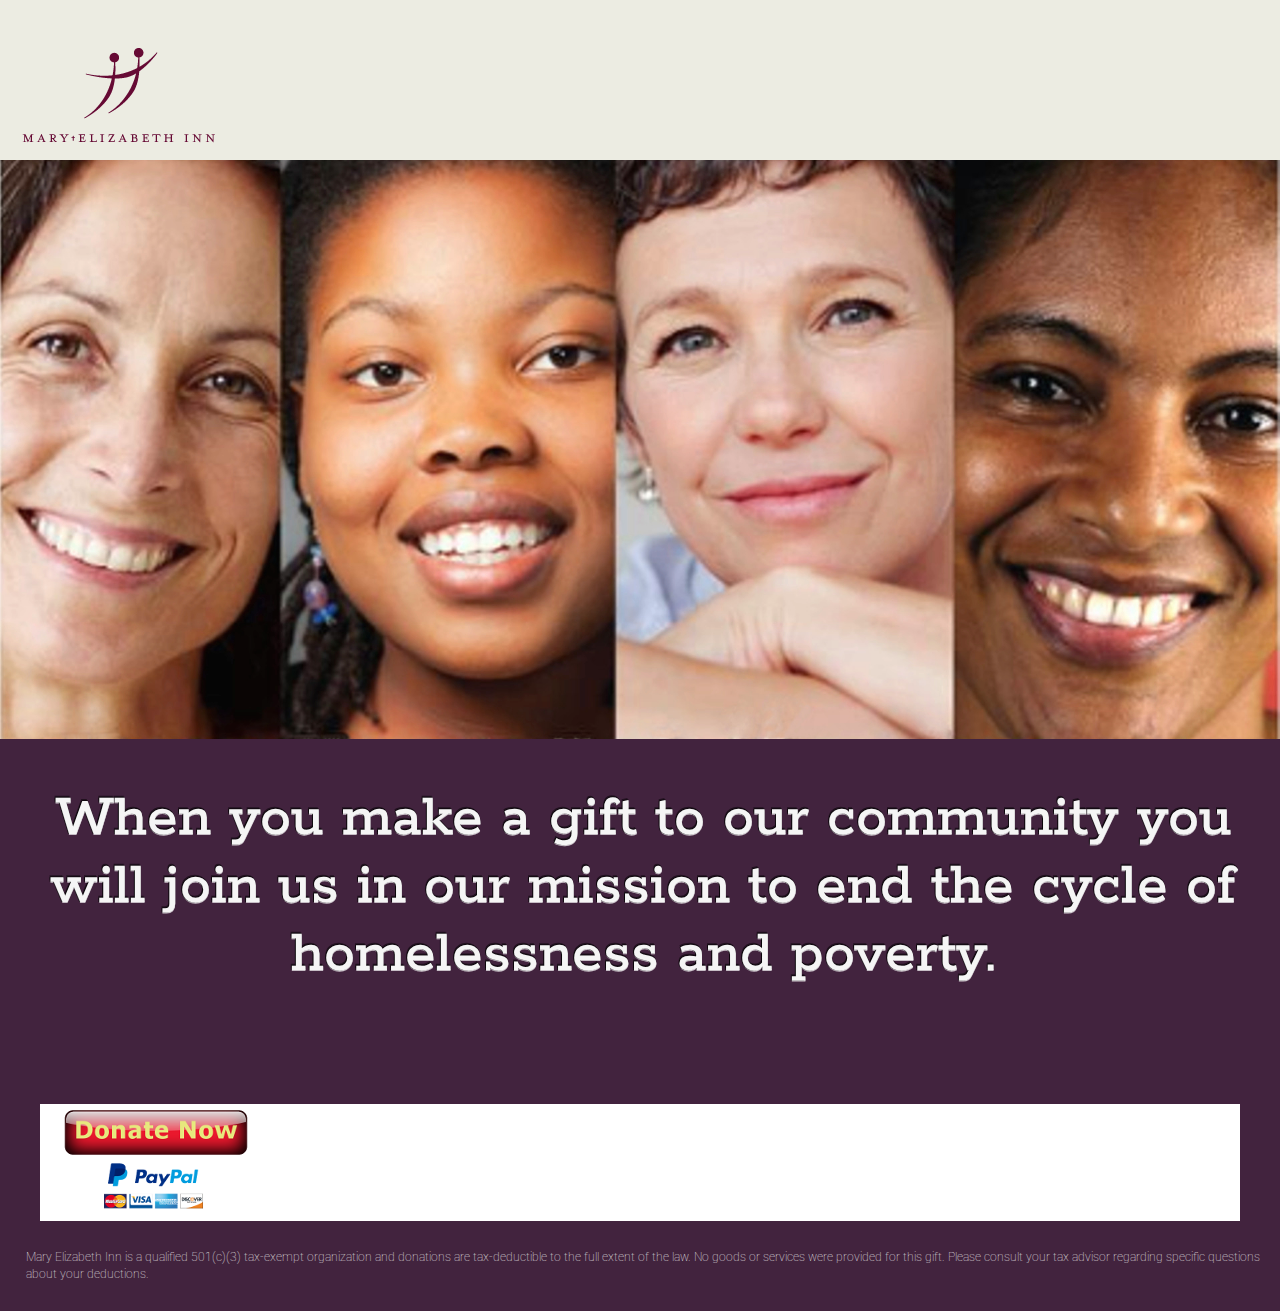
==== landingIndex.html @ c305aa5c "finalAdjustments" ====
<!doctype html>
<html lang="en">
  <head runat="server">
    <meta charset="utf-8">
    <meta http-equiv="X-UA-Compatible" content="IE=edge">
    <meta name="viewport" content="width=device-width, initial-scale=1.0">
    <script src="http://html5shim.googlecode.com/svn/trunk/html5.js"></script>
    <title>Donate - Mary Elizabeth Inn</title>
    <link rel="stylesheet" href="css/bootstrap.min.css">
    <link rel="stylesheet" href="css/landingStyles.css">
    <link href='https://fonts.googleapis.com/css?family=Roboto:400,100,300,500,700,900' rel='stylesheet' type='text/css'>
    <link href='https://fonts.googleapis.com/css?family=Rokkitt:700|Open+Sans' rel='stylesheet' type='text/css'>
    
  </head>



  <header>
    <nav id="header-nav" class="navbar navbar-fixed-top">
    <div class="container-fluid" >
      <div class="navbar-header">
         
            <a class="navbar-brand" href="/">
              <div class="logo-img"></div>
            </a>
      
      </div>          
    </div>
    </nav>
  </header>

<body id="offset">

<main>
 
   
  <figure class='full-width'>
    <img src="../images/Faces1920.png" alt="Mary Elizabeth Inn Faces">
   

  
  </figure>
  
</main>


   
  <div id="section" class="row">
  <div class="col-md-12 col-sm-12 col-xs-12">
  <h1 class="section-heading">When you make a gift to our community you will join us in our mission to end the cycle of homelessness and poverty.</h1>

  


  </div>
  </div>
         
  <div class="row donate">
  <div class="col-md-12 col-sm-12 col-xs-12">

            <form action="https://www.paypal.com/cgi-bin/webscr" method="post" target="_top">
            <input type="hidden" name="cmd" value="_s-xclick">
            <input type="hidden" name="hosted_button_id" value="EXMBUUDKUY8LY">
            <input type="image" src="../images/DonateButtonSM.png" border="0" name="submit" alt="PayPal - The safer, easier way to pay online!">
            <img alt="" border="0" src="https://www.paypalobjects.com/en_US/i/scr/pixel.gif" width="1" height="1">
            </form>

</div>
  </div>
  



  <section> 
            <p class="disclaimer">Mary Elizabeth Inn is a qualified 501(c)(3) tax-exempt organization and donations are tax-deductible to the full extent of the law. No goods or services were provided for this gift. Please consult your tax advisor regarding specific questions about your deductions.</p>
  </section>
</div>

  

  

  
    

</body>
  
<script>document.createElement("main");</script>

  <!-- jQuery (Bootstrap JS plugins depend on it) -->




  <script src="js/jquery-3.1.0.min.js"></script>
  <script src="js/bootstrap.min.js"></script>
  <script type="text/javascript" src="js/script.js"></script>

</html>
---- css/landingStyles.css ----
/** GLOBAL STYLES **/

* {
  box-sizing: border-box;
}

html, body{
    margin:0px;
    padding:0px;
}

body {
  

  background-color: #42233e;
  overflow-x: hidden;
  
}


img { 
  max-width: 100%; 
}

main {
  max-width: 1200px;
  margin-left: auto;
  margin-right: auto;
}

.full-width {
  width: 100vw;
  position: relative;
  left: 50%;
  right: 50%;
  margin-left: -50vw;
  margin-right: -50vw;
}

p, figure {
  margin: 15px 0;
}



.logo-img {
  background: url('../images/meiLogo200.png') no-repeat;
  width: 250px;
  height: 125px;
  margin: 25px 15px 10px 0;


}




#header-nav {
  background-color:#ecece2;
  border-radius: 0;
  border: 0;
}



#section{
  height:350px;
  padding:10px;
}

.donate{
  background-color:#ffffff;
  margin:auto;
  max-width:1200px;

}



/**

.bgimage {

background-size: 100%; 
max-width:100% \9;
height:auto;

}

.bgimage-inside{
padding-top:48%;

}
  
**/

h1.section-heading {
  font-family: 'Rokkitt';
  color:    #F5F5F5;
  text-shadow: rgba(0,0,0,0.7) -1px 0, rgba(0,0,0,0.5) 0 -1px, rgba(255,255,255,0.7) 0 1px, rgba(0,0,0,0.5) -1px -2px;;
 
  font-size: 62px;
  margin: 3px;
  z-index: 2;
  position: absolute;
  top: 65%;
  left: 0;
  right: 0;
  width: 100%;
  height: 26px;
  padding: 25px;
  margin-top: -5px; 
  text-align: center;
}

p.disclaimer {

  font-family:"Roboto";
  padding: 1% 1% 1% 2%;
  font-size:.85em;
  font-weight:100;
  color:  #f2f2f2;

}
.center-block {  
  display: inline-block;  
  margin-right: auto;  
  margin-left: auto;  
}  


form {
  align-content: center;
  display: inline-block;  
  margin-right: auto;  
  margin-left: auto;  

}

.donate{
  background-color:#ffffff;
  align-content: center;
  
}




/**
.section-lead {
  margin: 30px 0;
}

.section-paragraph {
  margin: 30px 0;
}



.navbar-ex1-collapse {
  width:120%;
}



.btn-lg {
  padding-top: 15px;
  font-size:2em;
  font-weight:900;
  font-family:"Roboto";
  color:white;
  border-radius:0;
  background-color: #5a3565;
  border: none;
  transition: all 0.5s;
  cursor: pointer;
  text-align: center;
  transition: all 0.5s;
  cursor: pointer;

}


.btn:focus, .btn:active:focus, .btn.active:focus {
    outline: 0 none;
}
 

.btn-primary:hover, .btn-primary:focus, .btn-primary:active, .btn-primary:active {
    background-color: #5a3565;
}
 
.btn-primary:active, .btn-primary.active {
    background-color: #5a3565;
    box-shadow: none;
}
.btn-lg span {
  cursor: pointer;
  display: inline-block;
  position: relative;
  transition: 0.5s;
  background-color: #5a3565;
}

.btn-lg span:after {
  content: '»';
  position: absolute;
  opacity: 0;
  top: 0;
  right: -20px;
  transition: 0.5s;
  background-color: #5a3565;
}

.btn-lg:hover span {
  padding-right: 25px;
  background-color: #5a3565;
}

.btn-primary:hover{
  background-color:#5a3565;
}

.btn-lg:hover span:after {
  opacity: 1;
  right: 0;
  background-color: #5a3565;
}  





h1 {
  margin-top: 5%;
  margin-bottom: 2%;
  font-size:2em;
  text-align:center;
  padding-top:60px;

}

p {
  
  margin-right: auto;
  margin-left: auto;
  margin-bottom: 0px;
  color: black;
  position: center;
  text-align:center;
  font-size:1.5em;

}





**/
/**
#box{
  width:500px;
  position:relative;
  margin:auto;

}

**/







@media only screen and (max-width: 1920px){

#offset{
  margin-top: 130px;
}

/**


.btn-lg span{
  margin-right: 75px;
  font-size:4em;
  



}
.btn-primary :active:hover {
  content: '»';
  right:10px;
  width:10px;
  position:relative;
  padding: 0 50px 0 50px;
  background-color:none;

  
  
}


.btn-lg span:after {
  content: '»';
  right:10px;
  width:10px;
  position:relative;
  padding: 0 50px 0 50px;
  background-color:none;

**/
  
}
.navbar-header {
  height:160px;
  padding-top: 1px;

}  

.container {
    width: 100%;

}    



.img-responsive{
  max-width:100%;
  padding: 40px 10px 15px 15px;
}



}



@media only screen and (max-width: 1200px)  {


#offset{
  margin-top: 90px;
}

.logo-img {
  background: url('../images/meiLogo200.png') no-repeat;
  width: 220px;
  height: 110px;
  margin: 2px 1px 2px 0;


}

.navbar-header {
  height:120px;
  padding-top: 5px;

}  

.navbar-brand{
  padding: 7px 7px 7px 5px;

}



h1.section-heading {
  font-family: 'Rokkitt';
  color:    #F5F5F5;
  text-shadow: rgba(0,0,0,0.7) -1px 0, rgba(0,0,0,0.5) 0 -1px, rgba(255,255,255,0.7) 0 1px, rgba(0,0,0,0.5) -1px -2px;;
  font-size: 2em;
  margin: 1px;
  z-index: 2;
  position: absolute;
  top: 65%;
  left: 0;
  right: 0;
  width: 100%;
  height: 26px;
  padding: 0;
  margin-top: -5px; 
  text-align: center;
}





.img-responsive{
  max-width:100%;
  padding: 20px 10px 15px 15px;
}




}





/**


#offset{
  margin-top: 120px;
}


.navbar-header {
  height:120px;
  padding-top: 10px;

}  

.container {
 width: 100%;
}    

.navbar-brand{
  height:12px;
  padding:1px 1px;
}


.logo-img{
  background: url('../images/meiLogo200.png') no-repeat;
  height:110px;
  width: 200px;
  margin: 1px 5px 1px 0;

}

.img-responsive{
  max-width:75%;
  padding: 1px 5px 0px 0px;
}


h1.section-heading {
    font-size: 3em;
}

}

**/
@media only screen and (max-width: 979px){  

h1.section-heading {
  font-family: 'Rokkitt';
  color:    #F5F5F5;
  text-shadow: rgba(0,0,0,0.7) -1px 0, rgba(0,0,0,0.5) 0 -1px, rgba(255,255,255,0.7) 0 1px, rgba(0,0,0,0.5) -1px -2px;;
 
  font-size: 300%;
  margin: 1px;
  z-index: 2;
  position: absolute;
  top: 65%;
  left: 0;
  right: 0;
  width: 100%;
  height: 26px;
  padding: 0;
  margin-top: -5px; 
  text-align: center;
}


}

/**
#offset{
  margin-top: 80px;
}

.navbar-brand{
  height:80px;
  padding:10px 5px;
}


.logo-img{
  background: url('../images/meiLogo125.png') no-repeat;
  height:110px;
  width: 200px;
  margin: 1px 5px 1px 0;

}
.img-responsive{
  max-width:100%;
  padding: 10px 10px 0px 0px;
}

.navbar-header {

  height:60px;
}

h1.section-heading {
    font-size: 2em;

}


}
**/


@media only screen and (max-width: 767px ){



h1.section-heading {
  font-family: 'Rokkitt';
  color:    #F5F5F5;
  text-shadow: rgba(0,0,0,0.7) -1px 0, rgba(0,0,0,0.5) 0 -1px, rgba(255,255,255,0.7) 0 1px, rgba(0,0,0,0.5) -1px -2px;;
 
  font-size: 1.8em;
  margin: 10px;
  z-index: 2;
  position: absolute;
  top: 65%;
  left: 0;
  right: 0;
  width: 100%;
  height: 26px;
  padding: 25px;
  margin-top: -5px; 
  text-align: center;
}

#section{
  height:150px;
  padding:5px;
}
p.disclaimer {

  font-family:"Roboto";
  padding: 1% 1% 1% 2%;
  font-size:.65em;
  font-weight:100;
  color:  #f2f2f2;

}




}
/**
#offset{
  margin-top: 80px;
}

.navbar-brand{
  height:80px;
  padding:10px 5px;
}


.logo-img{
  background: url('../images/meiLogo125.png') no-repeat;
  height:110px;
  width: 200px;
  margin: 1px 5px 1px 0;

}
.img-responsive{
  max-width:100%;
  padding: 10px 10px 0px 0px;
}

.navbar-header {

  height:60px;


h1.section-heading {
    font-size: 3em;

}


}

**/

@media only screen and (max-width: 480px){

p{
  font-size:3em;
  color:white;
}

#offset{
  margin-top: 90px;
}

.logo-img {
  background: url('../images/meiLogo154.png') no-repeat;
  width: 160px;
  height: 96px;
  margin: 2px 1px 2px 0;


}

.navbar-header {
  height:90px;
  padding-top: 1px;

}  

.navbar-brand{
  padding: 2px 2px 2px 3px;

}



h1.section-heading {
  font-family: 'Rokkitt';
  color:    #F5F5F5;
  text-shadow: rgba(0,0,0,0.7) -1px 0, rgba(0,0,0,0.5) 0 -1px, rgba(255,255,255,0.7) 0 1px, rgba(0,0,0,0.5) -1px -2px;;
 
  font-size: 1.7em;
  margin: 1px;
  z-index: 2;
  position: absolute;
  top: 65%;
  left: 0;
  right: 0;
  width: 100%;
  height: 26px;
  padding: 0;
  margin-top: -5px; 
  text-align: center;
}


#section{
  height:150px;
  padding:5px;
}
p.disclaimer {

  font-family:"Roboto";
  padding: 1% 1% 1% 2%;
  font-size:.65em;
  font-weight:100;
  color:  #f2f2f2;

}



.img-responsive{
  max-width:100%;
  padding: 20px 10px 15px 15px;
}



}


/**

#offset{
  margin-top: 80px;
}

.navbar-brand{
  height:80px;
  padding:10px 5px;
}


.logo-img{
  background: url('../images/meiLogo125.png') no-repeat;
  height:100px;
  width: 200px;
  margin: 1px 5px 1px 0;

}
.img-responsive{
  max-width:75%;
  padding: 10px 10px 0px 0px;
}

.navbar-header {

  height:60px;
}

h1.section-heading {
    font-size: 1.1em;

}


}**/

@media only screen and (max-width: 320px){


html{
  overflow:auto; 
}

#offset{
  margin-top: 92px;
}

.logo-img {
  background: url('../images/meiLogo154.png') no-repeat;
  width: 160px;
  height: 92px;
  margin: 0 1px 0 5px;


}

figure.full-width {
  margin-top: 0px;
}

.navbar-header {
  height:92px;
  width: 320px;
  margin-bottom:none;
  /**padding-top: 1px;**/

}  

#section{
  height:150px;
  padding:5px;
}

/**.navbar-brand{
  padding: 1px 2px 1px 3px;

}**/



h1.section-heading {
  font-family: 'Rokkitt';
  color:    #F5F5F5;
  text-shadow: rgba(0,0,0,0.7) -1px 0, rgba(0,0,0,0.5) 0 -1px, rgba(255,255,255,0.7) 0 1px, rgba(0,0,0,0.5) -1px -2px;;
  font-size: 1.3em;
  padding: 1px 1px 1px 1px;
  z-index: 2;
  position: relative;
  top: 65%;
  /**left: 0;
  right: 0;
  width: 100%;
  height: 26px;
  margin: 1px 1px 1px;
  margin-top: -5px; **/
  text-align: center;
}


p.disclaimer {

  font-family:"Roboto";
  padding: 1% 1% 1% 2%;
  font-size:.65em;
  font-weight:100;
  color:  #f2f2f2;

}


.img-responsive{
  max-width:100%;
  padding: 20px 10px 15px 15px;
}




}
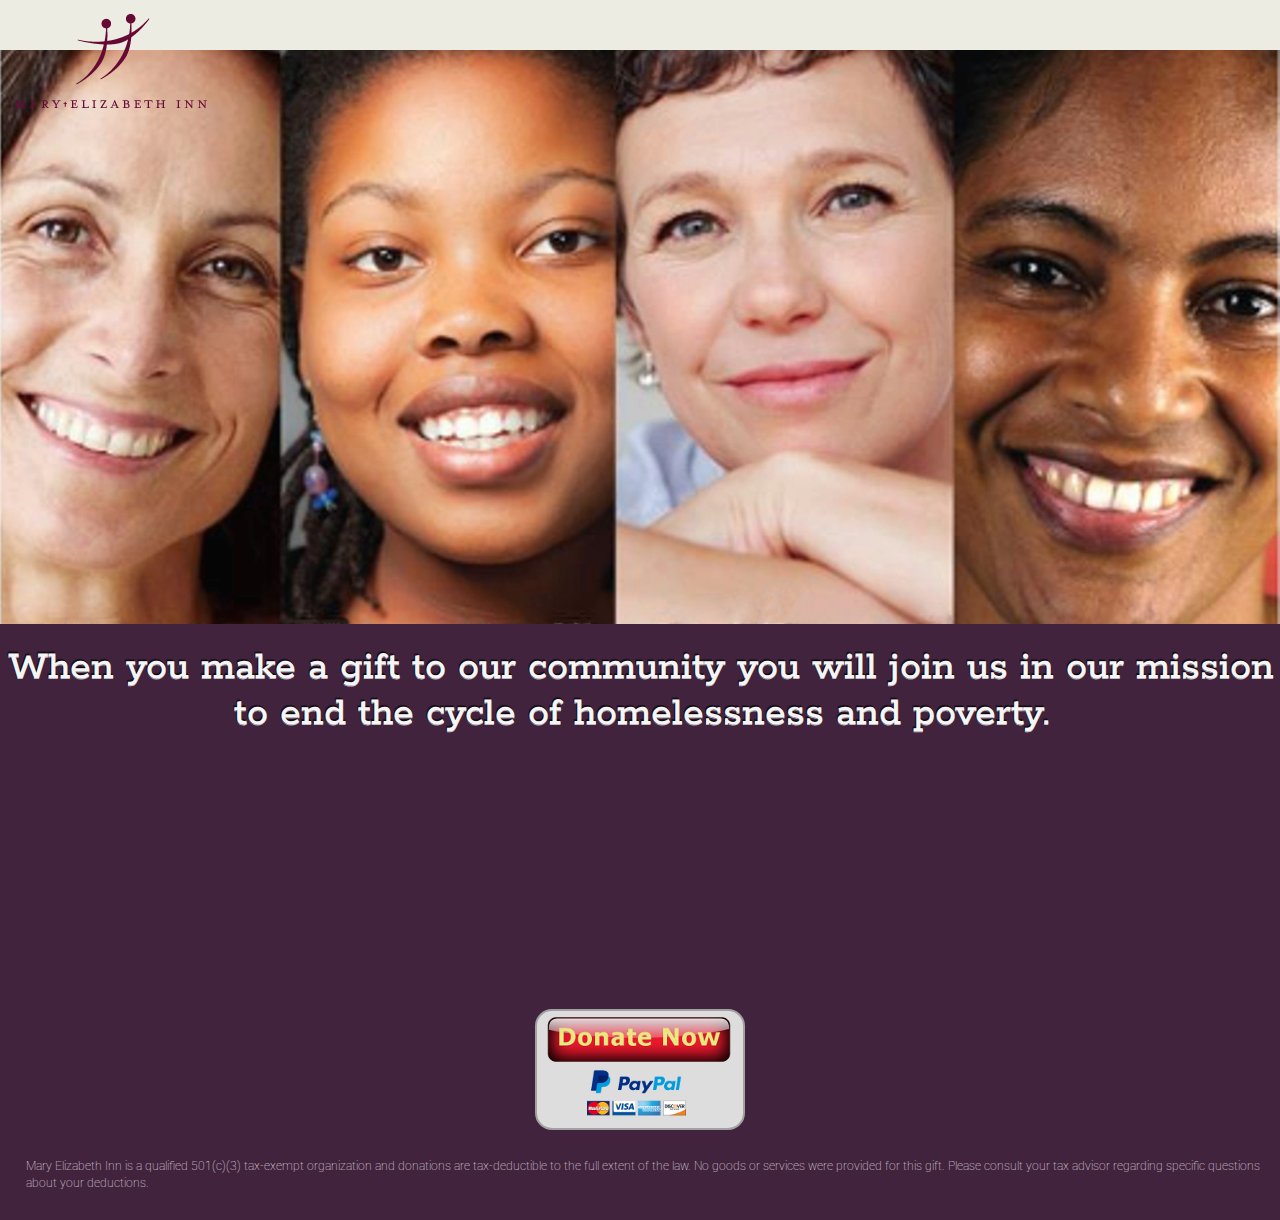
==== commit f82e140e: "version 1 08-30-16" ====
--- a/landingIndex.html
+++ b/landingIndex.html
@@ -4,7 +4,7 @@
     <meta charset="utf-8">
     <meta http-equiv="X-UA-Compatible" content="IE=edge">
     <meta name="viewport" content="width=device-width, initial-scale=1.0">
-    <script src="http://html5shim.googlecode.com/svn/trunk/html5.js"></script>
+    <!--<script src="http://html5shim.googlecode.com/svn/trunk/html5.js"></script>-->
     <title>Donate - Mary Elizabeth Inn</title>
     <link rel="stylesheet" href="css/bootstrap.min.css">
     <link rel="stylesheet" href="css/landingStyles.css">
@@ -31,22 +31,12 @@
 
 <body id="offset">
 
-<main>
- 
-   
-  <figure class='full-width'>
-    <img src="../images/Faces1920.png" alt="Mary Elizabeth Inn Faces">
-   
-
-  
-  </figure>
-  
-</main>
+<main><figure class='full-width'><img src="../images/Faces1920.png" alt="Mary Elizabeth Inn Faces"></figure></main>
 
 
    
   <div id="section" class="row">
-  <div class="col-md-12 col-sm-12 col-xs-12">
+  <div class="col-md-12 col-xs-12">
   <h1 class="section-heading">When you make a gift to our community you will join us in our mission to end the cycle of homelessness and poverty.</h1>
 
   
@@ -54,20 +44,24 @@
 
   </div>
   </div>
-         
-  <div class="row donate">
-  <div class="col-md-12 col-sm-12 col-xs-12">
+  
+          
+  <div class="row paypal">
+  
 
             <form action="https://www.paypal.com/cgi-bin/webscr" method="post" target="_top">
             <input type="hidden" name="cmd" value="_s-xclick">
             <input type="hidden" name="hosted_button_id" value="EXMBUUDKUY8LY">
-            <input type="image" src="../images/DonateButtonSM.png" border="0" name="submit" alt="PayPal - The safer, easier way to pay online!">
+            <input type="image" src="../images/DonateButtonSM.png" border="0" name="submit" alt="PayPal - The safer, easier way to pay online!" >
             <img alt="" border="0" src="https://www.paypalobjects.com/en_US/i/scr/pixel.gif" width="1" height="1">
             </form>
 
 </div>
-  </div>
+
   
+
+
+
 
 
 
--- a/css/landingStyles.css
+++ b/css/landingStyles.css
@@ -23,6 +23,7 @@
 }
 
 main {
+
   max-width: 1200px;
   margin-left: auto;
   margin-right: auto;
@@ -41,18 +42,22 @@
   margin: 15px 0;
 }
 
-
+#makeDonation{
+    margin: 0;
+    font-size: 3em;
+    color: #9c1239;
+    max-width: 720px;
+    line-height: 1.2em;
+    font-weight:100;
+}
 
 .logo-img {
-  background: url('../images/meiLogo200.png') no-repeat;
-  width: 250px;
-  height: 125px;
-  margin: 25px 15px 10px 0;
-
-
-}
-
-
+  background: url('../images/meiLogo190x90.png') no-repeat;
+  width: 195px;
+  height: 95px;
+  margin: 12px 12px 10px 0;
+
+}
 
 
 #header-nav {
@@ -62,18 +67,12 @@
 }
 
 
-
 #section{
   height:350px;
   padding:10px;
 }
 
-.donate{
-  background-color:#ffffff;
-  margin:auto;
-  max-width:1200px;
-
-}
+
 
 
 
@@ -137,185 +136,73 @@
 
 }
 
-.donate{
-  background-color:#ffffff;
-  align-content: center;
+.paypal{
   
-}
-
-
-
-
-/**
-.section-lead {
-  margin: 30px 0;
-}
-
-.section-paragraph {
-  margin: 30px 0;
-}
-
-
-
-.navbar-ex1-collapse {
-  width:120%;
-}
-
-
-
-.btn-lg {
-  padding-top: 15px;
-  font-size:2em;
-  font-weight:900;
-  font-family:"Roboto";
-  color:white;
-  border-radius:0;
-  background-color: #5a3565;
-  border: none;
-  transition: all 0.5s;
-  cursor: pointer;
-  text-align: center;
-  transition: all 0.5s;
-  cursor: pointer;
-
-}
-
-
-.btn:focus, .btn:active:focus, .btn.active:focus {
-    outline: 0 none;
-}
- 
-
-.btn-primary:hover, .btn-primary:focus, .btn-primary:active, .btn-primary:active {
-    background-color: #5a3565;
-}
- 
-.btn-primary:active, .btn-primary.active {
-    background-color: #5a3565;
-    box-shadow: none;
-}
-.btn-lg span {
-  cursor: pointer;
-  display: inline-block;
-  position: relative;
-  transition: 0.5s;
-  background-color: #5a3565;
-}
-
-.btn-lg span:after {
-  content: '»';
-  position: absolute;
-  opacity: 0;
-  top: 0;
-  right: -20px;
-  transition: 0.5s;
-  background-color: #5a3565;
-}
-
-.btn-lg:hover span {
-  padding-right: 25px;
-  background-color: #5a3565;
-}
-
-.btn-primary:hover{
-  background-color:#5a3565;
-}
-
-.btn-lg:hover span:after {
-  opacity: 1;
-  right: 0;
-  background-color: #5a3565;
-}  
-
-
-
-
-
-h1 {
-  margin-top: 5%;
-  margin-bottom: 2%;
-  font-size:2em;
-  text-align:center;
-  padding-top:60px;
-
-}
-
-p {
+  margin:auto;
+  margin-top:20px;
+  max-width:210px;
+  text-align: center;
+  border: 2px solid #a1a1a1;
+  background: #dddddd;
+  border-radius: 17px;
+
+
+}
+
   
-  margin-right: auto;
-  margin-left: auto;
-  margin-bottom: 0px;
-  color: black;
-  position: center;
-  text-align:center;
-  font-size:1.5em;
-
-}
-
-
-
-
-
-**/
-/**
-#box{
-  width:500px;
-  position:relative;
-  margin:auto;
-
-}
-
-**/
-
-
-
-
-
-
-
-@media only screen and (max-width: 1920px){
+
+
+
+
+
+
+
+
+
+
+
+
+
+
+
+
+
+
+
+
+
+
+
+
+
+
+
+@media screen 
+  and (min-device-width: 1601px) 
+  and (-webkit-min-device-pixel-ratio: 1) { 
+
 
 #offset{
   margin-top: 130px;
 }
 
-/**
-
-
-.btn-lg span{
-  margin-right: 75px;
-  font-size:4em;
+.paypal{
   
-
-
-
-}
-.btn-primary :active:hover {
-  content: '»';
-  right:10px;
-  width:10px;
-  position:relative;
-  padding: 0 50px 0 50px;
-  background-color:none;
+  margin:auto;
+  margin-top:20px;
+  max-width:300px;
+  text-align: center;
+  border: 2px solid #a1a1a1;
+  background: #dddddd;
+  border-radius: 17px;
+
+
+}
 
   
-  
-}
-
-
-.btn-lg span:after {
-  content: '»';
-  right:10px;
-  width:10px;
-  position:relative;
-  padding: 0 50px 0 50px;
-  background-color:none;
-
-**/
-  
-}
+
 .navbar-header {
-  height:160px;
+  height:130px;
   padding-top: 1px;
 
 }  
@@ -338,7 +225,42 @@
 
 
 
-@media only screen and (max-width: 1200px)  {
+
+
+
+
+
+
+
+
+
+
+
+
+
+
+
+
+
+
+
+
+
+
+
+
+
+
+
+
+
+
+
+
+@media screen 
+  and (min-device-width: 1281px) 
+  and (max-device-width: 1600px) 
+  and (-webkit-min-device-pixel-ratio: 1) { 
 
 
 #offset{
@@ -346,9 +268,9 @@
 }
 
 .logo-img {
-  background: url('../images/meiLogo200.png') no-repeat;
-  width: 220px;
-  height: 110px;
+  background: url('../images/meiLogo190x90.png') no-repeat;
+  width: 195px;
+  height: 95px;
   margin: 2px 1px 2px 0;
 
 
@@ -361,7 +283,7 @@
 }  
 
 .navbar-brand{
-  padding: 7px 7px 7px 5px;
+  padding: 2px 7px 7px 5px;
 
 }
 
@@ -385,70 +307,78 @@
   text-align: center;
 }
 
-
-
-
-
 .img-responsive{
   max-width:100%;
   padding: 20px 10px 15px 15px;
 }
 
-
-
-
-}
-
-
-
-
-
-/**
-
-
-#offset{
-  margin-top: 120px;
-}
-
-
-.navbar-header {
-  height:120px;
-  padding-top: 10px;
-
-}  
-
-.container {
- width: 100%;
-}    
+.paypal{
+  
+  margin:auto;
+  margin-top:10px;
+  max-width:210px;
+  text-align: center;
+  border: 2px solid #a1a1a1;
+  background: #dddddd;
+  border-radius: 17px;
+
+
+}
+
+
+
+}
+
+
+
+
+
+
+
+
+
+
+
+
+
+
+
+
+
+
+
+
+
+
+
+
+
+
+
+
+
+
+
+
+
+
+
+
+
+
+
+/* -------------------------------------- Galaxy Tables -----------------------------*/
+
+@media screen 
+  and (min-device-width: 1025px) 
+  and (max-device-width: 1280px) 
+  and (-webkit-min-device-pixel-ratio: 1) { 
+
 
 .navbar-brand{
-  height:12px;
-  padding:1px 1px;
-}
-
-
-.logo-img{
-  background: url('../images/meiLogo200.png') no-repeat;
-  height:110px;
-  width: 200px;
-  margin: 1px 5px 1px 0;
-
-}
-
-.img-responsive{
-  max-width:75%;
-  padding: 1px 5px 0px 0px;
-}
-
-
-h1.section-heading {
-    font-size: 3em;
-}
-
-}
-
-**/
-@media only screen and (max-width: 979px){  
+  padding: 2px 7px 7px 15px;
+
+}
 
 h1.section-heading {
   font-family: 'Rokkitt';
@@ -469,8 +399,20 @@
   text-align: center;
 }
 
-
-}
+.paypal{
+  
+  margin:auto;
+  margin-top:20px;
+  max-width:210px;
+  text-align: center;
+  border: 2px solid #a1a1a1;
+  background: #dddddd;
+  border-radius: 17px;
+
+
+}
+
+
 
 /**
 #offset{
@@ -510,219 +452,67 @@
 **/
 
 
-@media only screen and (max-width: 767px ){
-
-
-
-h1.section-heading {
-  font-family: 'Rokkitt';
-  color:    #F5F5F5;
-  text-shadow: rgba(0,0,0,0.7) -1px 0, rgba(0,0,0,0.5) 0 -1px, rgba(255,255,255,0.7) 0 1px, rgba(0,0,0,0.5) -1px -2px;;
- 
-  font-size: 1.8em;
-  margin: 10px;
-  z-index: 2;
-  position: absolute;
-  top: 65%;
-  left: 0;
-  right: 0;
-  width: 100%;
-  height: 26px;
-  padding: 25px;
-  margin-top: -5px; 
-  text-align: center;
-}
-
-#section{
-  height:150px;
-  padding:5px;
-}
-p.disclaimer {
-
-  font-family:"Roboto";
-  padding: 1% 1% 1% 2%;
-  font-size:.65em;
-  font-weight:100;
-  color:  #f2f2f2;
-
-}
-
-
-
-
-}
-/**
+}
+
+
+
+
+
+
+
+
+
+
+
+
+
+
+
+
+
+
+
+
+
+
+
+
+
+
+
+
+
+
+
+
+
+
+/*----------------------------------- LG Optimus --------------------------*/
+
+@media only screen 
+  and (min-device-width: 569px) 
+  and (max-device-width: 767px)
+  and (-webkit-min-device-pixel-ratio: 1)
+
+
+ {
+
+p{
+  font-size:1em;
+  color:white;
+}
+
+
+
 #offset{
-  margin-top: 80px;
-}
-
-.navbar-brand{
-  height:80px;
-  padding:10px 5px;
-}
-
-
-.logo-img{
-  background: url('../images/meiLogo125.png') no-repeat;
-  height:110px;
-  width: 200px;
-  margin: 1px 5px 1px 0;
-
-}
-.img-responsive{
-  max-width:100%;
-  padding: 10px 10px 0px 0px;
-}
-
-.navbar-header {
-
-  height:60px;
-
-
-h1.section-heading {
-    font-size: 3em;
-
-}
-
-
-}
-
-**/
-
-@media only screen and (max-width: 480px){
-
-p{
-  font-size:3em;
-  color:white;
-}
-
-#offset{
-  margin-top: 90px;
+  margin-top: 35px;
 }
 
 .logo-img {
-  background: url('../images/meiLogo154.png') no-repeat;
-  width: 160px;
-  height: 96px;
-  margin: 2px 1px 2px 0;
-
-
-}
-
-.navbar-header {
-  height:90px;
-  padding-top: 1px;
-
-}  
-
-.navbar-brand{
-  padding: 2px 2px 2px 3px;
-
-}
-
-
-
-h1.section-heading {
-  font-family: 'Rokkitt';
-  color:    #F5F5F5;
-  text-shadow: rgba(0,0,0,0.7) -1px 0, rgba(0,0,0,0.5) 0 -1px, rgba(255,255,255,0.7) 0 1px, rgba(0,0,0,0.5) -1px -2px;;
- 
-  font-size: 1.7em;
-  margin: 1px;
-  z-index: 2;
-  position: absolute;
-  top: 65%;
-  left: 0;
-  right: 0;
-  width: 100%;
-  height: 26px;
-  padding: 0;
-  margin-top: -5px; 
-  text-align: center;
-}
-
-
-#section{
-  height:150px;
-  padding:5px;
-}
-p.disclaimer {
-
-  font-family:"Roboto";
-  padding: 1% 1% 1% 2%;
-  font-size:.65em;
-  font-weight:100;
-  color:  #f2f2f2;
-
-}
-
-
-
-.img-responsive{
-  max-width:100%;
-  padding: 20px 10px 15px 15px;
-}
-
-
-
-}
-
-
-/**
-
-#offset{
-  margin-top: 80px;
-}
-
-.navbar-brand{
-  height:80px;
-  padding:10px 5px;
-}
-
-
-.logo-img{
-  background: url('../images/meiLogo125.png') no-repeat;
-  height:100px;
-  width: 200px;
-  margin: 1px 5px 1px 0;
-
-}
-.img-responsive{
-  max-width:75%;
-  padding: 10px 10px 0px 0px;
-}
-
-.navbar-header {
-
-  height:60px;
-}
-
-h1.section-heading {
-    font-size: 1.1em;
-
-}
-
-
-}**/
-
-@media only screen and (max-width: 320px){
-
-
-html{
-  overflow:auto; 
-}
-
-#offset{
-  margin-top: 92px;
-}
-
-.logo-img {
-  background: url('../images/meiLogo154.png') no-repeat;
-  width: 160px;
-  height: 92px;
+  background: url('../images/meiLogo144x71.png') no-repeat;
+  width: 120px;
+  height: 75px;
   margin: 0 1px 0 5px;
-
-
 }
 
 figure.full-width {
@@ -730,22 +520,23 @@
 }
 
 .navbar-header {
-  height:92px;
+  height:80px;
   width: 320px;
   margin-bottom:none;
-  /**padding-top: 1px;**/
+  padding-top: 1px;
 
 }  
 
 #section{
-  height:150px;
+  height:65px;
   padding:5px;
-}
-
-/**.navbar-brand{
+  margin-bottom:15px;
+}
+
+.navbar-brand{
   padding: 1px 2px 1px 3px;
 
-}**/
+}
 
 
 
@@ -758,12 +549,12 @@
   z-index: 2;
   position: relative;
   top: 65%;
-  /**left: 0;
+  left: 0;
   right: 0;
   width: 100%;
   height: 26px;
   margin: 1px 1px 1px;
-  margin-top: -5px; **/
+  margin-top: -5px;
   text-align: center;
 }
 
@@ -784,8 +575,783 @@
   padding: 20px 10px 15px 15px;
 }
 
-
-
-
-}
-
+.paypal{
+  
+  margin:auto;
+  margin-top:20px;
+  max-width:210px;
+  text-align: center;
+  border: 2px solid #a1a1a1;
+  background: #dddddd;
+  border-radius: 17px;
+
+
+}
+
+
+}
+
+
+
+
+
+
+
+
+
+
+
+
+
+
+
+
+
+
+
+
+
+
+
+
+
+
+
+
+
+
+
+
+
+
+
+
+
+
+
+
+
+
+
+
+
+
+
+
+
+
+
+
+
+
+
+
+
+
+
+
+
+
+
+
+
+
+
+
+
+
+
+
+
+
+/*----------------------------------- LG Optimus --------------------------*/
+
+@media only screen 
+  and (min-device-width: 320px) 
+  and (max-device-width: 568px)
+  and (-webkit-min-device-pixel-ratio: 1)
+
+
+ {
+
+p{
+  font-size:1em;
+  color:white;
+}
+
+
+
+#offset{
+  margin-top: 35px;
+}
+
+.logo-img {
+  background: url('../images/meiLogo144x71.png') no-repeat;
+  width: 120px;
+  height: 75px;
+  margin: 0 1px 0 5px;
+}
+
+figure.full-width {
+  margin-top: 0px;
+}
+
+.navbar-header {
+  height:80px;
+  width: 320px;
+  margin-bottom:none;
+  padding-top: 1px;
+
+}  
+
+#section{
+  height:65px;
+  padding:5px;
+  margin-bottom:15px;
+}
+
+.navbar-brand{
+  padding: 1px 2px 1px 3px;
+
+}
+
+
+
+h1.section-heading {
+  font-family: 'Rokkitt';
+  color:    #F5F5F5;
+  text-shadow: rgba(0,0,0,0.7) -1px 0, rgba(0,0,0,0.5) 0 -1px, rgba(255,255,255,0.7) 0 1px, rgba(0,0,0,0.5) -1px -2px;;
+  font-size: 1.3em;
+  padding: 1px 1px 1px 1px;
+  z-index: 2;
+  position: relative;
+  top: 65%;
+  left: 0;
+  right: 0;
+  width: 100%;
+  height: 26px;
+  margin: 1px 1px 1px;
+  margin-top: -5px;
+  text-align: center;
+}
+
+
+p.disclaimer {
+
+  font-family:"Roboto";
+  padding: 1% 1% 1% 2%;
+  font-size:.65em;
+  font-weight:100;
+  color:  #f2f2f2;
+
+}
+
+
+.img-responsive{
+  max-width:100%;
+  padding: 20px 10px 15px 15px;
+}
+
+.paypal{
+  
+  margin:auto;
+  margin-top:20px;
+  max-width:210px;
+  text-align: center;
+  border: 2px solid #a1a1a1;
+  background: #dddddd;
+  border-radius: 17px;
+
+
+}
+
+}
+
+
+
+
+
+
+
+
+
+
+
+
+
+
+
+
+
+
+
+
+
+
+
+
+
+
+
+
+
+
+
+
+
+
+
+
+
+
+
+
+
+
+
+/* ---------------------------- iPad1 & iPad2 -------------------------------------*/
+
+
+@media only screen 
+  and (min-device-width: 768px) 
+  and (max-device-width: 1024px) 
+  and (-webkit-min-device-pixel-ratio: 1) {
+
+
+
+#offset{
+  margin-top: 65px;
+}
+
+
+.logo-img {
+  background: url('../images/meiLogo144x71.png') no-repeat;
+  width: 195px;
+  height: 75px;
+  margin: 2px 1px 2px 0;
+
+
+}
+
+.navbar-header {
+  height:85px;
+  padding-top: 5px;
+
+}  
+
+.navbar-brand{
+  padding: 2px 7px 5px 15px;
+
+}
+
+
+h1.section-heading {
+  font-family: 'Rokkitt';
+  color:    #F5F5F5;
+  text-shadow: rgba(0,0,0,0.7) -1px 0, rgba(0,0,0,0.5) 0 -1px, rgba(255,255,255,0.7) 0 1px, rgba(0,0,0,0.5) -1px -2px;;
+ 
+  font-size: 2em;
+  margin: 1px;
+  z-index: 2;
+  position: absolute;
+  top: 65%;
+  left: 0;
+  right: 0;
+  width: 100%;
+  height: 26px;
+  padding-left: 10px ;
+  margin-top: -25px; 
+  text-align: center;
+}
+
+#section{
+  height:75px;
+  padding:5px;
+
+}
+
+.paypal{
+  
+  margin:auto;
+  margin-top:20px;
+  max-width:210px;
+  text-align: center;
+  border: 2px solid #a1a1a1;
+  background: #dddddd;
+  border-radius: 17px;
+
+
+}
+
+
+
+
+}
+
+
+
+
+
+
+
+
+
+
+
+
+
+
+
+
+
+
+
+
+
+
+
+
+
+
+
+
+
+
+
+
+
+
+
+
+
+
+
+
+
+
+
+
+
+
+
+
+
+
+
+
+
+
+
+@media only screen 
+  and (min-device-width: 569px) 
+  and (max-device-width: 767px)
+  and (-webkit-min-device-pixel-ratio: 2) {
+
+p{
+  font-size:1em;
+  color:white;
+}
+
+
+
+#offset{
+  margin-top: 25px;
+}
+
+.logo-img {
+  background: url('../images/meiLogo144x71.png') no-repeat;
+  width: 120px;
+  height: 75px;
+  margin: 0 1px 0 5px;
+}
+
+figure.full-width {
+  margin-top: 0px;
+}
+
+.navbar-header {
+  height:80px;
+  width: 320px;
+  margin-bottom:none;
+  padding-top: 1px;
+
+}  
+
+#section{
+  height:65px;
+  padding:5px;
+}
+
+.navbar-brand{
+  padding: 1px 2px 1px 3px;
+
+}
+
+
+
+h1.section-heading {
+  font-family: 'Rokkitt';
+  color:    #F5F5F5;
+  text-shadow: rgba(0,0,0,0.7) -1px 0, rgba(0,0,0,0.5) 0 -1px, rgba(255,255,255,0.7) 0 1px, rgba(0,0,0,0.5) -1px -2px;;
+  font-size: 2em;
+  padding: 1px 1px 1px 1px;
+  z-index: 2;
+  position: relative;
+  top: 65%;
+  left: 0;
+  right: 0;
+  width: 100%;
+  height: 26px;
+  margin: 1px 1px 10px 1px;
+  margin-top: -5px;
+  text-align: center;
+}
+
+
+p.disclaimer {
+
+  font-family:"Roboto";
+  padding: 1% 1% 1% 2%;
+  font-size:.65em;
+  font-weight:100;
+  color:  #f2f2f2;
+
+}
+
+
+.img-responsive{
+  max-width:100%;
+  padding: 20px 10px 15px 15px;
+}
+
+.paypal{
+  
+  margin:auto;
+  margin-top:20px;
+  max-width:210px;
+  text-align: center;
+  border: 2px solid #a1a1a1;
+  background: #dddddd;
+  border-radius: 17px;
+
+
+}
+
+}
+
+
+
+
+
+
+
+
+
+
+
+
+
+
+
+
+
+
+
+
+
+
+
+
+
+
+
+
+
+
+
+
+
+
+
+
+
+
+
+
+
+
+
+
+
+
+
+
+
+
+
+/* ----------- iPhone 5 and 5S ----------- */
+
+/* Portrait and Landscape */
+@media only screen 
+  and (min-device-width: 320px) 
+  and (max-device-width: 568px)
+  and (-webkit-min-device-pixel-ratio: 2)
+
+   {
+
+p{
+  font-size:1em;
+  color:white;
+}
+
+
+
+#offset{
+  margin-top: 45px;
+}
+
+.logo-img {
+  background: url('../images/meiLogo144x71.png') no-repeat;
+  width: 120px;
+  height: 75px;
+  margin: 0 1px 0 5px;
+}
+
+figure.full-width {
+  margin-top: 0px;
+}
+
+.navbar-header {
+  height:80px;
+  width: 320px;
+  margin-bottom:none;
+  padding-top: 1px;
+
+}  
+
+#section{
+  height:65px;
+  padding:5px;
+  margin-bottom:15px;
+}
+
+.navbar-brand{
+  padding: 1px 2px 1px 3px;
+
+}
+
+
+
+h1.section-heading {
+  font-family: 'Rokkitt';
+  color:    #F5F5F5;
+  text-shadow: rgba(0,0,0,0.7) -1px 0, rgba(0,0,0,0.5) 0 -1px, rgba(255,255,255,0.7) 0 1px, rgba(0,0,0,0.5) -1px -2px;;
+  font-size: 1.3em;
+  padding: 1px 1px 1px 1px;
+  z-index: 2;
+  position: relative;
+  top: 65%;
+  left: 0;
+  right: 0;
+  width: 100%;
+  height: 26px;
+  margin: 1px 1px 1px;
+  margin-top: -5px;
+  text-align: center;
+}
+
+
+p.disclaimer {
+
+  font-family:"Roboto";
+  padding: 1% 1% 1% 2%;
+  font-size:.65em;
+  font-weight:100;
+  color:  #f2f2f2;
+
+}
+
+
+.img-responsive{
+  max-width:100%;
+  padding: 20px 10px 15px 15px;
+}
+
+
+.paypal{
+  
+  margin:auto;
+  margin-top:20px;
+  max-width:210px;
+  text-align: center;
+  border: 2px solid #a1a1a1;
+  background: #dddddd;
+  border-radius: 17px;
+
+
+}
+
+
+
+
+
+}
+
+
+
+
+
+
+
+
+
+
+
+
+
+
+
+
+
+
+
+
+
+
+
+
+
+
+
+
+
+
+
+
+
+
+
+
+
+
+
+
+
+
+
+
+
+
+
+
+
+
+
+
+
+
+
+
+
+
+
+
+
+
+
+
+
+
+/* --------------------------- Super Tiny Devices --------------------------*/
+
+@media only screen and (max-width: 319px){
+
+
+html {
+  overflow:auto;
+}
+
+p{
+  font-size:1em;
+  color:white;
+}
+
+
+
+#offset{
+  margin-top: 35px;
+}
+
+.logo-img {
+  background: url('../images/meiLogo144x71.png') no-repeat;
+  width: 120px;
+  height: 75px;
+  margin: 0 1px 0 5px;
+}
+
+figure.full-width {
+  margin-top: 0px;
+}
+
+.navbar-header {
+  height:75px;
+  width: 320px;
+  margin-bottom:none;
+  padding-top: 1px;
+
+}  
+
+#section{
+  height:95px;
+  padding:5px;
+}
+
+.navbar-brand{
+  padding: 1px 2px 1px 3px;
+
+}
+
+
+
+h1.section-heading {
+  font-family: 'Rokkitt';
+  color:    #F5F5F5;
+  text-shadow: rgba(0,0,0,0.7) -1px 0, rgba(0,0,0,0.5) 0 -1px, rgba(255,255,255,0.7) 0 1px, rgba(0,0,0,0.5) -1px -2px;;
+  font-size: 1.3em;
+  padding: 1px 1px 1px 1px;
+  z-index: 2;
+  position: relative;
+  top: 65%;
+  left: 0;
+  right: 0;
+  width: 100%;
+  height: 26px;
+  margin: 1px 1px 1px;
+  margin-top: -5px;
+  text-align: center;
+}
+
+
+p.disclaimer {
+
+  font-family:"Roboto";
+  padding: 1% 1% 1% 2%;
+  font-size:.65em;
+  font-weight:100;
+  color:  #f2f2f2;
+
+}
+
+
+.img-responsive{
+  max-width:100%;
+  padding: 20px 10px 15px 15px;
+}
+
+
+}
+
+
+
+
+
